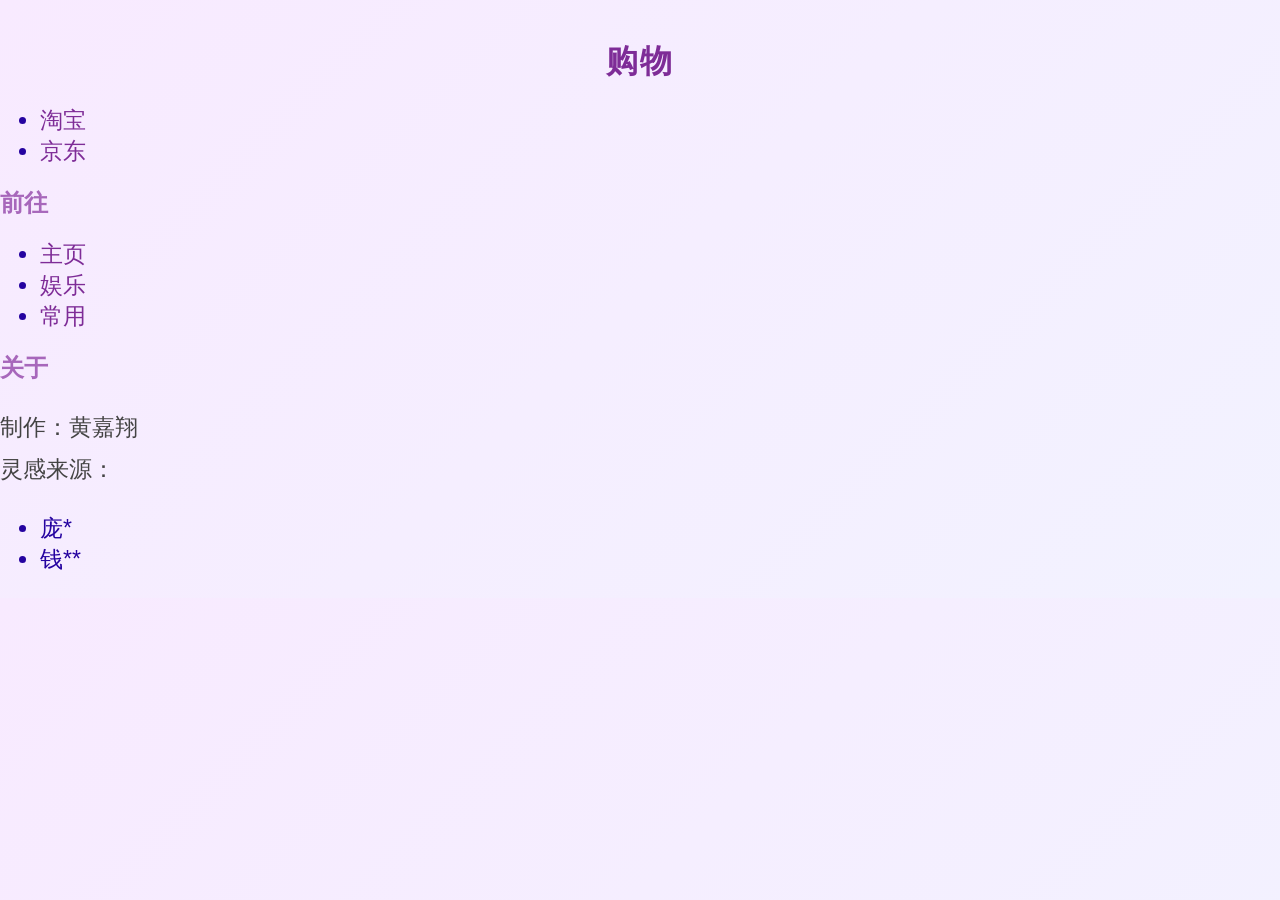
==== downloads/buy.html @ f5170f9a "Add files via upload" ====
<!DOCTYPE html>
<html lang="en">
<head>
    <meta charset="UTF-8">
    <meta name="viewport" content="width=device-width, initial-scale=1.0">
    <title>triangle-buy</title>
    <link rel="stylesheet" href="../CSS/main.css">
</head>
<body>
    <header>
        <h1><strong>购物</strong></h1>
        <ul>
            <li><a href="https://www.taobao.com/">淘宝</a></li>
            <li><a href="https://www.jd.com/">京东</a></li>
        </ul>
    </header>
    <aside>
        <h2><strong>前往</strong></h2>
        <ul>
            <li><a href="../index.html">主页</a></li>
            <li><a href="./play.html">娱乐</a></li>
            <li><a href="./common.html">常用</a></li>
        </ul>
    </aside>
    <footer>
        <h2><strong>关于</strong></h2>
        <p>制作：黄嘉翔<br>灵感来源：
            <ul>
                <li>庞*</li>
                <li>钱**</li>
            </ul>
        </p>
    </footer>
</body>
</html>
---- CSS/main.css ----
body {
    margin: 0;
    padding: 0;
    background: linear-gradient(135deg, #f8eaff, #f2f2ff);
    font-family: "宋体", Arial, sans-serif;
    color: #333;
}

h1 {
    color: rgb(126, 44, 151);
    font-size: 2rem;
    text-align: center;
    margin-top: 40px;
    letter-spacing: 2px;
}

h2, h3 {
    color: rgb(167, 103, 187);
    margin-top: 20px;
}

p {
    line-height: 1.8;
    font-size: 23px;
    color: #444;
}

.card {
    width: 80%;
    max-width: 900px;
    margin: 30px auto;
    padding: 24px;
    background: rgba(255, 255, 255, 0.8);
    border-radius: 16px;
    box-shadow: 0 8px 20px rgba(0, 0, 0, 0.08);
}

a {
    color: #7e2c97;
    text-decoration: none;
    font-size: 23px;
}

a:hover {
    color: #a767bb;
    text-decoration: underline;
}

li {
    color:rgb(37, 3, 160);
    font-size: 23px;
}
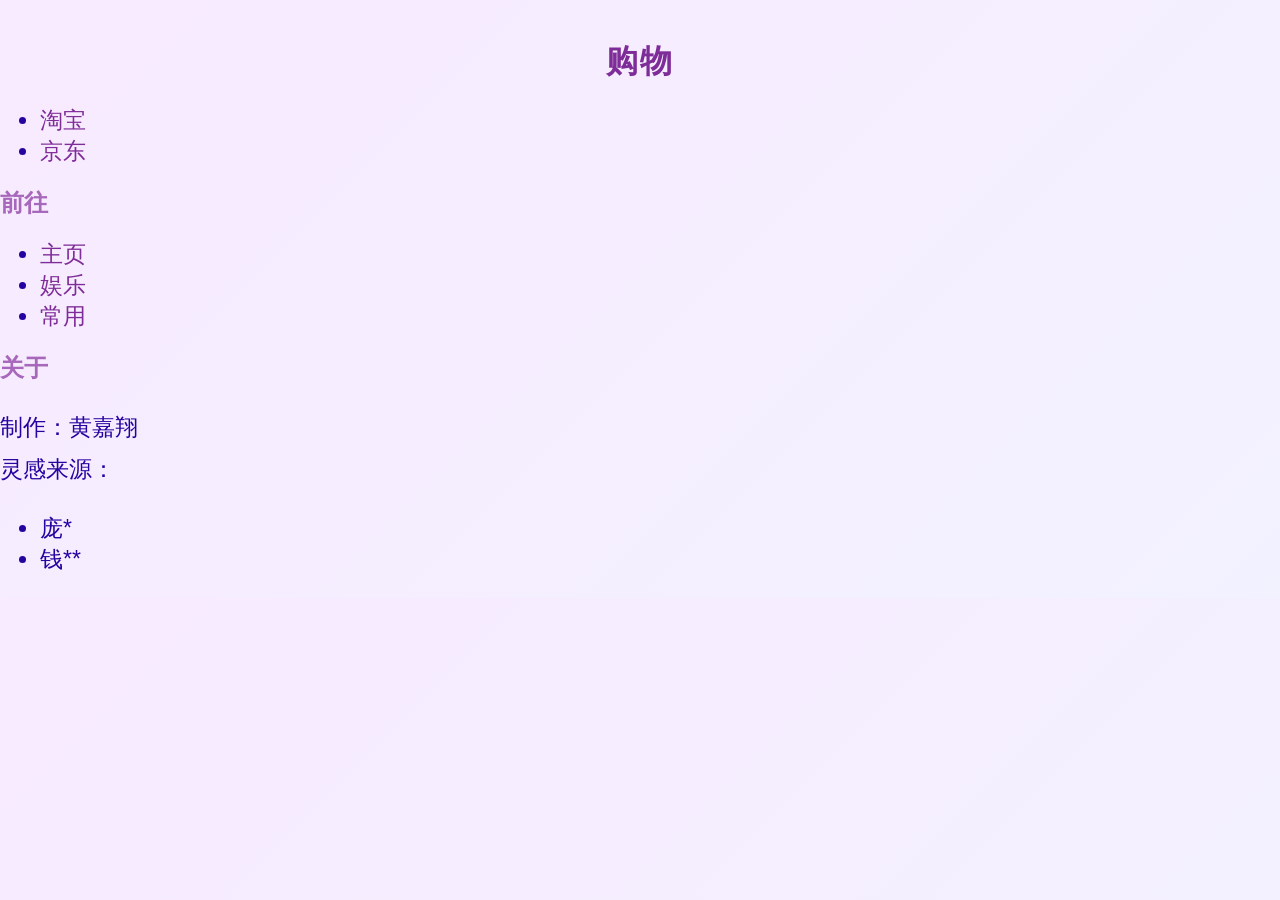
==== commit e5941d82: "Add files via upload" ====
--- a/downloads/buy.html
+++ b/downloads/buy.html
@@ -24,7 +24,7 @@
     </aside>
     <footer>
         <h2><strong>关于</strong></h2>
-        <p>制作：黄嘉翔<br>灵感来源：
+        <p style="color:rgb(37, 3, 160); font-size: 23px;">制作：黄嘉翔<br>灵感来源：
             <ul>
                 <li>庞*</li>
                 <li>钱**</li>
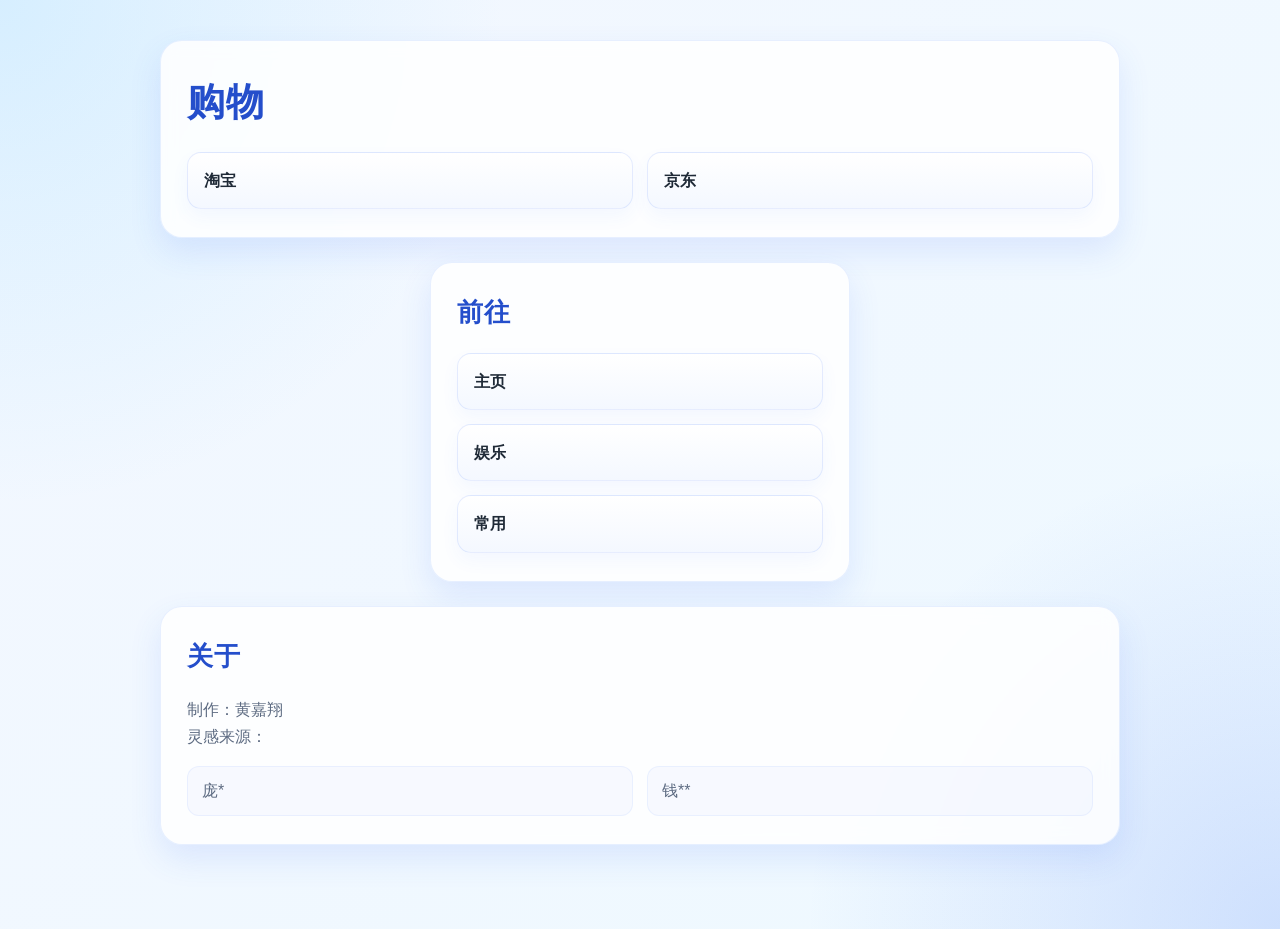
==== commit 05af65c7: "Add files via upload" ====
--- a/downloads/buy.html
+++ b/downloads/buy.html
@@ -24,7 +24,7 @@
     </aside>
     <footer>
         <h2><strong>关于</strong></h2>
-        <p style="color:rgb(37, 3, 160); font-size: 23px;">制作：黄嘉翔<br>灵感来源：
+        <p>制作：黄嘉翔<br>灵感来源：
             <ul>
                 <li>庞*</li>
                 <li>钱**</li>
--- a/CSS/main.css
+++ b/CSS/main.css
@@ -1,52 +1,160 @@
+:root {
+    --bg-1: #f3f7ff;
+    --bg-2: #eef9ff;
+    --card: rgba(255, 255, 255, 0.85);
+    --card-border: rgba(102, 153, 255, 0.15);
+    --primary: #3d6ef7;
+    --primary-dark: #244ecb;
+    --secondary: #54c7ff;
+    --text: #1f2a37;
+    --muted: #5d6b82;
+    --shadow: 0 14px 32px rgba(61, 110, 247, 0.12);
+}
+
+* {
+    box-sizing: border-box;
+}
+
+html {
+    scroll-behavior: smooth;
+}
+
 body {
     margin: 0;
-    padding: 0;
-    background: linear-gradient(135deg, #f8eaff, #f2f2ff);
-    font-family: "宋体", Arial, sans-serif;
-    color: #333;
+    min-height: 100vh;
+    padding: 40px 18px 60px;
+    font-family: "Segoe UI", "Microsoft YaHei", "PingFang SC", "Hiragino Sans GB", sans-serif;
+    line-height: 1.7;
+    color: var(--text);
+    background:
+        radial-gradient(circle at top left, rgba(84, 199, 255, 0.18), transparent 32%),
+        radial-gradient(circle at bottom right, rgba(61, 110, 247, 0.18), transparent 30%),
+        linear-gradient(135deg, var(--bg-1), var(--bg-2));
+}
+
+body > header,
+body > aside,
+body > footer {
+    width: min(100%, 960px);
+    margin: 0 auto 24px;
+    padding: 28px 26px;
+    border: 1px solid var(--card-border);
+    border-radius: 22px;
+    background: var(--card);
+    backdrop-filter: blur(8px);
+    -webkit-backdrop-filter: blur(8px);
+    box-shadow: var(--shadow);
+}
+
+h1,
+h2,
+p,
+ul,
+li {
+    margin-top: 0;
+}
+
+h1,
+h2 {
+    margin-bottom: 18px;
+    font-weight: 800;
+    letter-spacing: 0.03em;
+    color: var(--primary-dark);
 }
 
 h1 {
-    color: rgb(126, 44, 151);
-    font-size: 2rem;
-    text-align: center;
-    margin-top: 40px;
-    letter-spacing: 2px;
+    font-size: clamp(2rem, 3vw, 3rem);
 }
 
-h2, h3 {
-    color: rgb(167, 103, 187);
-    margin-top: 20px;
+h2 {
+    font-size: clamp(1.25rem, 2vw, 1.8rem);
 }
 
 p {
-    line-height: 1.8;
-    font-size: 23px;
-    color: #444;
+    margin-bottom: 0;
+    color: var(--text);
 }
 
-.card {
-    width: 80%;
-    max-width: 900px;
-    margin: 30px auto;
-    padding: 24px;
-    background: rgba(255, 255, 255, 0.8);
-    border-radius: 16px;
-    box-shadow: 0 8px 20px rgba(0, 0, 0, 0.08);
+ul {
+    list-style: none;
+    padding: 0;
+    margin: 0;
+}
+
+body > header ul,
+body > aside ul,
+body > footer ul {
+    display: grid;
+    grid-template-columns: repeat(auto-fit, minmax(180px, 1fr));
+    gap: 14px;
+}
+
+li {
+    margin: 0;
 }
 
 a {
-    color: #7e2c97;
+    display: block;
+    padding: 14px 16px;
+    border: 1px solid rgba(61, 110, 247, 0.12);
+    border-radius: 14px;
+    background: linear-gradient(180deg, #ffffff, #f4f8ff);
+    color: var(--text);
     text-decoration: none;
-    font-size: 23px;
+    font-weight: 600;
+    transition: all 0.25s ease;
+    box-shadow: 0 8px 18px rgba(61, 110, 247, 0.05);
 }
 
-a:hover {
-    color: #a767bb;
-    text-decoration: underline;
+a:hover,
+a:focus-visible {
+    color: #fff;
+    background: linear-gradient(135deg, var(--primary), var(--secondary));
+    border-color: transparent;
+    transform: translateY(-2px);
+    box-shadow: 0 12px 24px rgba(61, 110, 247, 0.2);
 }
 
-li {
-    color:rgb(37, 3, 160);
-    font-size: 23px;
-}+body > aside {
+    width: min(100%, 420px);
+}
+
+body > aside ul {
+    grid-template-columns: 1fr;
+}
+
+body > footer p {
+    color: var(--muted);
+}
+
+body > footer ul {
+    margin-top: 16px;
+    grid-template-columns: repeat(auto-fit, minmax(150px, 1fr));
+}
+
+body > footer li {
+    color: var(--muted);
+    padding: 10px 14px;
+    border-radius: 12px;
+    background: rgba(61, 110, 247, 0.03);
+    border: 1px solid rgba(61, 110, 247, 0.08);
+}
+
+@media (max-width: 640px) {
+    body {
+        padding: 20px 12px 40px;
+    }
+
+    body > header,
+    body > aside,
+    body > footer {
+        padding: 22px 18px;
+        border-radius: 18px;
+    }
+
+    body > header ul,
+    body > aside ul,
+    body > footer ul {
+        grid-template-columns: 1fr;
+    }
+}
